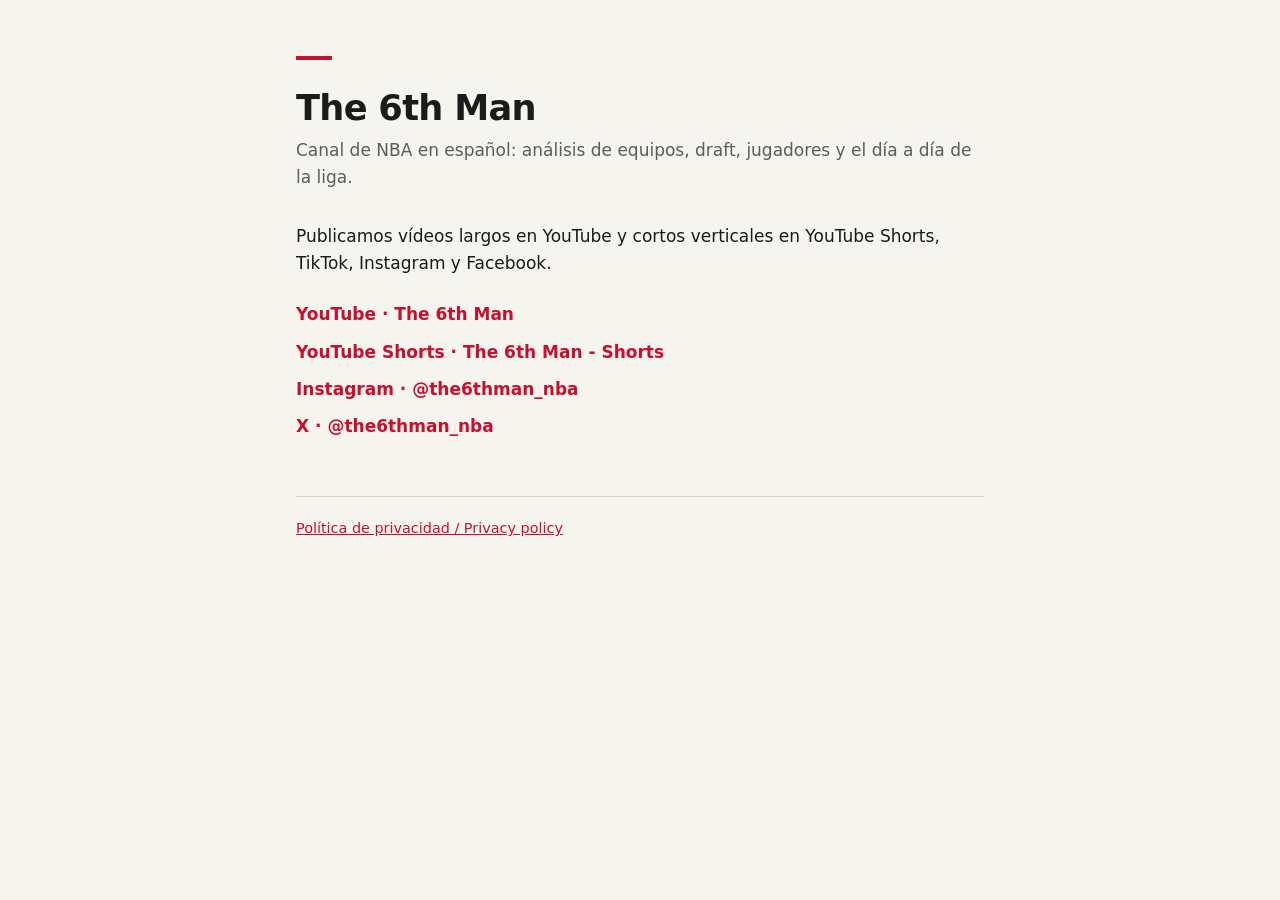
==== index.html @ 6ba5fff1 "Web mínima del canal: página principal y política de privacidad Las pide Google para pasar a producc" ====
<!doctype html>
<html lang="es">
<head>
  <meta charset="utf-8">
  <meta name="viewport" content="width=device-width, initial-scale=1">
  <title>The 6th Man</title>
  <meta name="description" content="The 6th Man, canal de NBA en español.">
  <link rel="stylesheet" href="estilo.css">
</head>
<body>
<main>
  <span class="marca"></span>
  <h1>The 6th Man</h1>
  <p class="sub">Canal de NBA en español: análisis de equipos, draft, jugadores y el día a día de la liga.</p>

  <p>Publicamos vídeos largos en YouTube y cortos verticales en YouTube Shorts, TikTok, Instagram y
  Facebook.</p>

  <ul class="redes">
    <li><a href="https://www.youtube.com/@The6thMan-NBA">YouTube · The 6th Man</a></li>
    <li><a href="https://www.youtube.com/channel/UCEVz86K3PMH2YVpW9ITjdMw">YouTube Shorts · The 6th Man - Shorts</a></li>
    <li><a href="https://www.instagram.com/the6thman_nba/">Instagram · @the6thman_nba</a></li>
    <li><a href="https://x.com/the6thman_nba">X · @the6thman_nba</a></li>
  </ul>

  <footer>
    <a href="privacidad.html">Política de privacidad / Privacy policy</a>
  </footer>
</main>
</body>
</html>
---- estilo.css ----
:root {
  --fondo: #f6f4ef;
  --texto: #1b1b1b;
  --suave: #5c5c5c;
  --linea: #dcd7cc;
  --acento: #c8102e;
}
@media (prefers-color-scheme: dark) {
  :root {
    --fondo: #121212;
    --texto: #ececec;
    --suave: #a3a3a3;
    --linea: #2e2e2e;
    --acento: #ff4d5e;
  }
}
* { box-sizing: border-box; }
body {
  margin: 0;
  background: var(--fondo);
  color: var(--texto);
  font: 17px/1.6 system-ui, -apple-system, "Segoe UI", Roboto, sans-serif;
}
main { max-width: 720px; margin: 0 auto; padding: 56px 16px 72px; }
h1 { font-size: 2.2rem; line-height: 1.15; margin: 0 0 8px; letter-spacing: -0.02em; }
h2 { font-size: 1.15rem; margin: 36px 0 8px; }
p, li { color: var(--texto); }
.sub { color: var(--suave); margin: 0 0 32px; }
.marca { display: inline-block; width: 36px; height: 4px; background: var(--acento); margin-bottom: 20px; }
a { color: var(--acento); }
ul.redes { list-style: none; padding: 0; margin: 24px 0; display: grid; gap: 10px; }
ul.redes a { text-decoration: none; font-weight: 600; }
footer { margin-top: 56px; padding-top: 20px; border-top: 1px solid var(--linea); color: var(--suave); font-size: 0.9rem; }
hr { border: 0; border-top: 1px solid var(--linea); margin: 48px 0; }
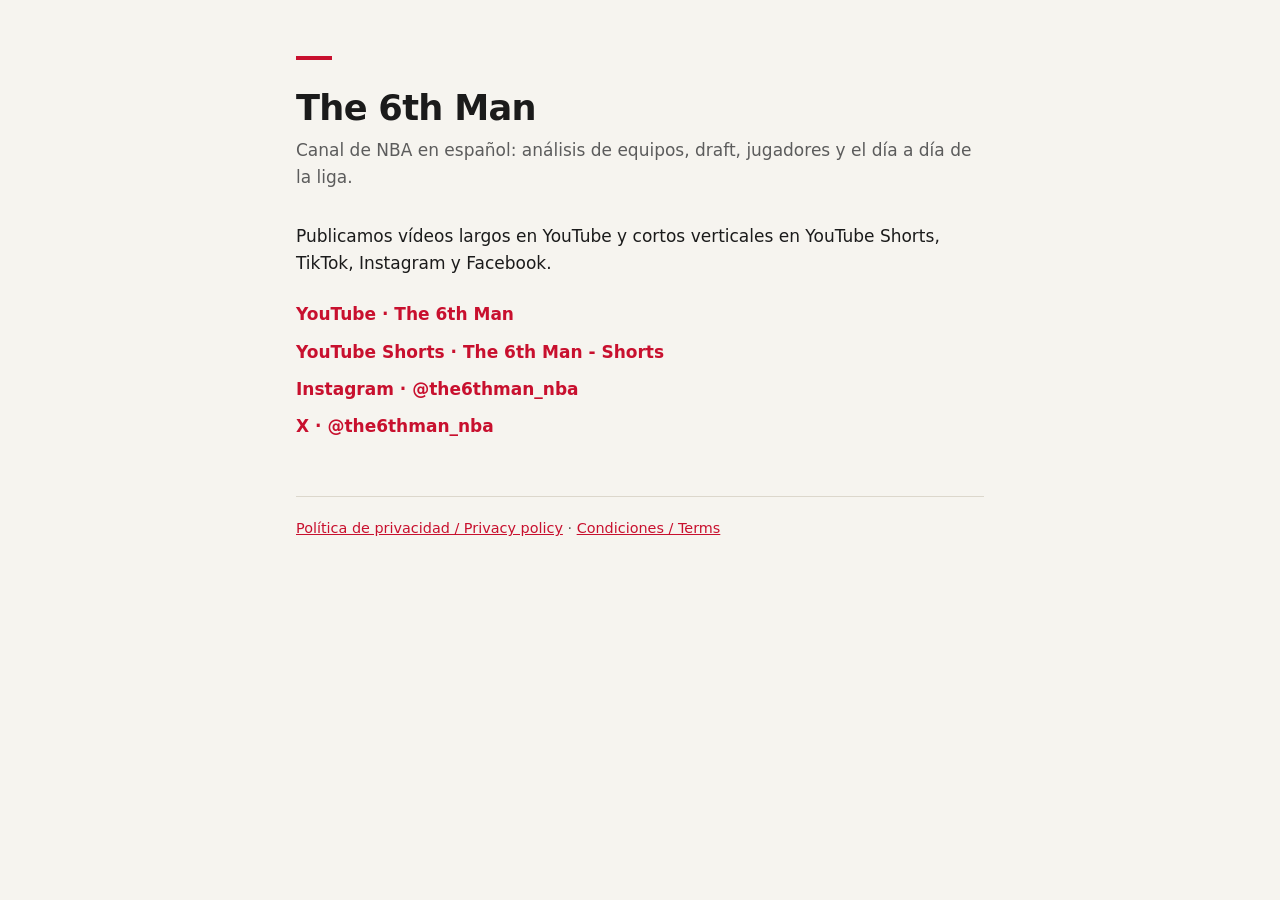
==== commit e8e2bcf0: "Página de condiciones del servicio La exige el formulario de auditoría de la API de YouTube.  Co-Aut" ====
--- a/index.html
+++ b/index.html
@@ -24,7 +24,8 @@
   </ul>
 
   <footer>
-    <a href="privacidad.html">Política de privacidad / Privacy policy</a>
+    <a href="privacidad.html">Política de privacidad / Privacy policy</a> ·
+    <a href="condiciones.html">Condiciones / Terms</a>
   </footer>
 </main>
 </body>
